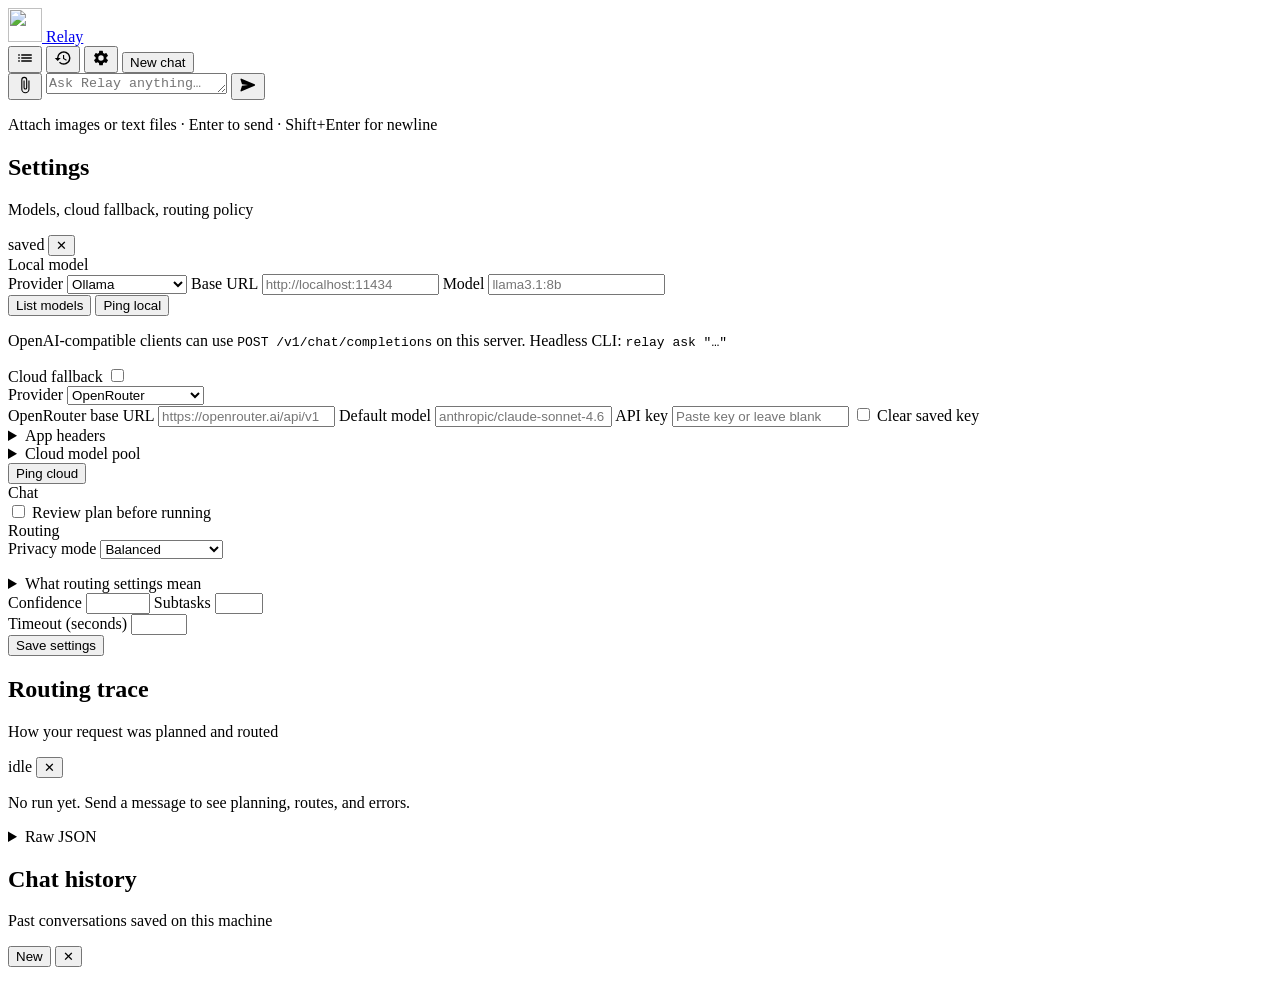
==== relay/webui_assets/index.html @ 4da7969d "Initial commit: Relay local-first model router Local-first model router with planner -> policy routi" ====
<!doctype html>
<html lang="en">
  <head>
    <meta charset="utf-8" />
    <meta name="viewport" content="width=device-width, initial-scale=1" />
    <title>Relay</title>
    <link rel="icon" href="/assets/logo-icon.png" type="image/png" />
    <link rel="preconnect" href="https://fonts.googleapis.com" />
    <link rel="preconnect" href="https://fonts.gstatic.com" crossorigin />
    <link href="https://fonts.googleapis.com/css2?family=IBM+Plex+Mono:wght@400;500&family=Outfit:wght@400;500;600;700&display=swap" rel="stylesheet" />
    <link rel="stylesheet" href="/assets/style.css" />
  </head>
  <body>
    <div class="app">
      <header class="app-header">
        <a class="brand" href="#" aria-label="Relay home">
          <img class="brand-icon" src="/assets/logo-icon.png" alt="" width="34" height="34" />
          <span class="brand-name">Relay</span>
        </a>

        <div id="headerStatus" class="header-status" aria-label="Routing status"></div>

        <div class="header-tools" aria-label="Tools">
          <button class="tool-btn" data-view="trace" type="button" title="Routing trace" aria-label="Routing trace">
            <svg viewBox="0 0 24 24" width="18" height="18" aria-hidden="true"><path fill="currentColor" d="M3 13h2v-2H3v2zm0 4h2v-2H3v2zm0-8h2V7H3v2zm4 8h14v-2H7v2zm0-4h14v-2H7v2zm0-6v2h14V7H7z"/></svg>
          </button>
          <button class="tool-btn" data-view="history" type="button" title="Chat history" aria-label="Chat history">
            <svg viewBox="0 0 24 24" width="18" height="18" aria-hidden="true"><path fill="currentColor" d="M13 3a9 9 0 0 0-9 9H1l3.89 3.89.07.14L9 12H6c0-3.87 3.13-7 7-7s7 3.13 7 7-3.13 7-7 7c-1.93 0-3.68-.79-4.94-2.06l-1.42 1.42A8.954 8.954 0 0 0 13 21a9 9 0 0 0 0-18zm-1 5v5l4.28 2.54.72-1.21-3.5-2.08V8H12z"/></svg>
          </button>
          <button class="tool-btn" data-view="settings" type="button" title="Settings" aria-label="Settings">
            <svg viewBox="0 0 24 24" width="18" height="18" aria-hidden="true"><path fill="currentColor" d="M19.14 12.94c.04-.31.06-.63.06-.94s-.02-.63-.06-.94l2.03-1.58a.49.49 0 0 0 .12-.61l-1.92-3.32a.488.488 0 0 0-.59-.22l-2.39.96a7.02 7.02 0 0 0-1.63-.94l-.36-2.54a.484.484 0 0 0-.48-.41h-3.84c-.24 0-.43.17-.47.41l-.36 2.54c-.59.24-1.13.56-1.63.94l-2.39-.96a.488.488 0 0 0-.59.22L2.74 8.87a.49.49 0 0 0 .12.61l2.03 1.58c-.04.31-.06.63-.06.94s.02.63.06.94l-2.03 1.58a.49.49 0 0 0-.12.61l1.92 3.32c.12.22.37.29.59.22l2.39-.96c.5.38 1.04.7 1.63.94l.36 2.54c.05.24.24.41.48.41h3.84c.24 0 .44-.17.47-.41l.36-2.54c.59-.24 1.13-.56 1.63-.94l2.39.96c.22.08.47 0 .59-.22l1.92-3.32a.49.49 0 0 0-.12-.61l-2.01-1.58zM12 15.6A3.6 3.6 0 1 1 15.6 12 3.6 3.6 0 0 1 12 15.6z"/></svg>
          </button>
          <button id="newChat" class="tool-btn tool-btn-text" type="button">New chat</button>
        </div>
      </header>

      <main class="workspace">
        <section id="chatLog" class="chat" aria-live="polite">
          <div id="chatInner" class="chat-inner"></div>
        </section>
        <div id="planPreview" class="plan-preview" hidden></div>

        <form id="chatForm" class="composer">
          <div class="composer-shell">
            <div id="attachmentTray" class="attachment-tray" hidden></div>
            <div class="composer-box">
              <input
                id="fileInput"
                type="file"
                multiple
                hidden
                accept="image/png,image/jpeg,image/gif,image/webp,.txt,.md,.py,.js,.ts,.json,.yaml,.yml,.csv,.html,.css,.sql,.sh,.rs,.go,.java,.c,.cpp,.rb,.php,.swift,.kt,.xml,.log"
              />
              <button id="attachButton" class="attach" type="button" title="Attach files" aria-label="Attach files">
                <svg viewBox="0 0 24 24" width="18" height="18" aria-hidden="true"><path fill="currentColor" d="M16.5 6v11.5a4 4 0 1 1-8 0V5a2.5 2.5 0 0 1 5 0v10.5a1 1 0 1 1-2 0V6h-1.5v9.5a2.5 2.5 0 0 0 5 0V5a4 4 0 1 0-8 0v12.5a5.5 5.5 0 0 0 11 0V6z"/></svg>
              </button>
              <textarea id="messageInput" rows="1" placeholder="Ask Relay anything…"></textarea>
              <button id="sendButton" class="send" type="submit" title="Send" aria-label="Send">
                <svg viewBox="0 0 24 24" width="18" height="18" aria-hidden="true"><path fill="currentColor" d="M3.4 20.4l17.45-7.48a1 1 0 0 0 0-1.84L3.4 3.6a1 1 0 0 0-1.39 1.2L4 11l8 1-8 1-1.99 6.2a1 1 0 0 0 1.39 1.2z"/></svg>
              </button>
            </div>
            <p class="composer-hint">Attach images or text files · Enter to send · Shift+Enter for newline <span id="composerHint"></span></p>
          </div>
        </form>
      </main>

      <div id="scrim" class="scrim"></div>

      <aside id="drawer-settings" class="drawer" aria-label="Settings">
        <div class="drawer-head">
          <div>
            <h2>Settings</h2>
            <p class="drawer-sub">Models, cloud fallback, routing policy</p>
          </div>
          <span id="saveState" class="pill">saved</span>
          <button class="drawer-close" type="button" data-close aria-label="Close">✕</button>
        </div>
        <div class="drawer-body">
          <div class="group">
            <div class="group-title">Local model</div>
            <label>
              <span>Provider</span>
              <select id="local_provider">
                <option value="ollama">Ollama</option>
                <option value="lmstudio">LM Studio</option>
                <option value="llamacpp">llama.cpp server</option>
                <option value="vllm">vLLM</option>
              </select>
            </label>
            <label>
              <span id="local_base_url_label">Base URL</span>
              <input id="ollama_base_url" placeholder="http://localhost:11434" />
            </label>
            <label>
              <span>Model</span>
              <input id="ollama_model" list="ollamaModels" placeholder="llama3.1:8b" />
              <datalist id="ollamaModels"></datalist>
            </label>
            <div class="row">
              <button id="refreshModels" class="ghost" type="button">List models</button>
              <button id="testLocal" class="ghost" type="button">Ping local</button>
            </div>
            <p id="secretsInfo" class="hint"></p>
            <p class="hint">OpenAI-compatible clients can use <code>POST /v1/chat/completions</code> on this server. Headless CLI: <code>relay ask "…"</code></p>
          </div>

          <div class="group">
            <div class="group-title with-switch">
              <span>Cloud fallback</span>
              <label class="switch" title="Enable cloud fallback">
                <input id="cloud_enabled" type="checkbox" />
                <span></span>
              </label>
            </div>
            <label>
              <span>Provider</span>
              <select id="cloud_provider">
                <option value="openrouter">OpenRouter</option>
                <option value="openai-compatible">OpenAI-compatible</option>
              </select>
            </label>

            <div class="provider-block" data-provider="openrouter">
              <label>
                <span>OpenRouter base URL</span>
                <input id="openrouter_base_url" placeholder="https://openrouter.ai/api/v1" />
              </label>
              <label>
                <span>Default model</span>
                <input id="openrouter_model" placeholder="anthropic/claude-sonnet-4.6" />
              </label>
              <label>
                <span>API key</span>
                <input id="openrouter_api_key" type="password" autocomplete="off" placeholder="Paste key or leave blank" />
              </label>
              <label class="check">
                <input id="openrouter_api_key_clear" type="checkbox" />
                Clear saved key
              </label>
              <details>
                <summary>App headers</summary>
                <label>
                  <span>Site URL</span>
                  <input id="openrouter_site_url" />
                </label>
                <label>
                  <span>App name</span>
                  <input id="openrouter_app_name" />
                </label>
              </details>
              <details>
                <summary>Cloud model pool</summary>
                <p class="hint">
                  Capability → model map. Unmapped subtasks use the default model above.
                </p>
                <label>
                  <span>JSON map</span>
                  <textarea id="cloud_model_map" rows="9" spellcheck="false"
                    placeholder='{"reasoning": "anthropic/claude-opus-4.8"}'></textarea>
                </label>
              </details>
            </div>

            <div class="provider-block" data-provider="openai-compatible" hidden>
              <label>
                <span>Base URL</span>
                <input id="openai_compat_base_url" placeholder="https://api.openai.com/v1" />
              </label>
              <label>
                <span>Model</span>
                <input id="openai_compat_model" placeholder="gpt-5.5" />
              </label>
              <label>
                <span>API key</span>
                <input id="openai_compat_api_key" type="password" autocomplete="off" placeholder="Paste key or leave blank" />
              </label>
              <label class="check">
                <input id="openai_compat_api_key_clear" type="checkbox" />
                Clear saved key
              </label>
            </div>

            <button id="testCloud" class="ghost wide" type="button">Ping cloud</button>
          </div>

          <div class="group">
            <div class="group-title">Chat</div>
            <label class="check">
              <input id="planner_preview_enabled" type="checkbox" />
              Review plan before running
            </label>
          </div>

          <div class="group">
            <div class="group-title">Routing</div>
            <label>
              <span>Privacy mode</span>
              <select id="privacy_mode">
                <option value="balanced">Balanced</option>
                <option value="strict">Strict local</option>
                <option value="permissive">Permissive cloud</option>
              </select>
            </label>
            <p id="privacyModeHelp" class="hint routing-help"></p>
            <details class="routing-details">
              <summary>What routing settings mean</summary>
              <dl class="routing-glossary">
                <dt>Privacy mode</dt>
                <dd>Controls when sensitive subtasks must stay on your local model instead of cloud.</dd>
                <dt>Balanced</dt>
                <dd>High-sensitivity tasks and prompts mentioning secrets stay local. Difficult work still routes to cloud when enabled.</dd>
                <dt>Strict local</dt>
                <dd>Also keeps medium-sensitivity subtasks local. Use when you want tighter data control.</dd>
                <dt>Permissive cloud</dt>
                <dd>Does not force local for sensitivity alone — only explicit secret keywords still stay local.</dd>
                <dt>Confidence</dt>
                <dd>For simple local tasks only: if the local answer scores below this (0–1), Relay retries on cloud.</dd>
                <dt>Subtasks</dt>
                <dd>Max subtasks per request. Independent subtasks run in parallel up to this limit.</dd>
                <dt>Auto routing</dt>
                <dd>Relay picks local vs cloud from capabilities. Difficult work (coding, math, proofs) never runs locally when cloud is on.</dd>
              </dl>
            </details>
            <div class="split">
              <label>
                <span>Confidence</span>
                <input id="min_local_confidence" type="number" min="0" max="1" step="0.01" />
              </label>
              <label>
                <span>Subtasks</span>
                <input id="max_subtasks" type="number" min="1" max="24" step="1" />
              </label>
            </div>
            <label>
              <span>Timeout (seconds)</span>
              <input id="request_timeout_seconds" type="number" min="1" max="600" step="1" />
            </label>
          </div>

          <button id="saveSetup" class="primary wide" type="button">Save settings</button>
          <p id="configPath" class="path"></p>
        </div>
      </aside>

      <aside id="drawer-trace" class="drawer" aria-label="Trace">
        <div class="drawer-head">
          <div>
            <h2>Routing trace</h2>
            <p class="drawer-sub">How your request was planned and routed</p>
          </div>
          <span id="traceState" class="pill">idle</span>
          <button class="drawer-close" type="button" data-close aria-label="Close">✕</button>
        </div>
        <div class="drawer-body">
          <p id="traceSummary" class="empty">No run yet. Send a message to see planning, routes, and errors.</p>
          <div id="traceUsage" class="trace-usage" hidden></div>
          <div id="routeList" class="routes"></div>
          <details class="json-box">
            <summary>Raw JSON</summary>
            <pre id="traceJson">{}</pre>
          </details>
        </div>
      </aside>

      <aside id="drawer-history" class="drawer" aria-label="History">
        <div class="drawer-head">
          <div>
            <h2>Chat history</h2>
            <p class="drawer-sub">Past conversations saved on this machine</p>
          </div>
          <button id="historyNew" class="ghost" type="button">New</button>
          <button class="drawer-close" type="button" data-close aria-label="Close">✕</button>
        </div>
        <div class="drawer-body">
          <div id="historyList" class="history-list"></div>
          <p id="historyPath" class="path"></p>
        </div>
      </aside>
    </div>

    <div id="toast" class="toast" hidden></div>
    <script src="/assets/app.js"></script>
  </body>
</html>
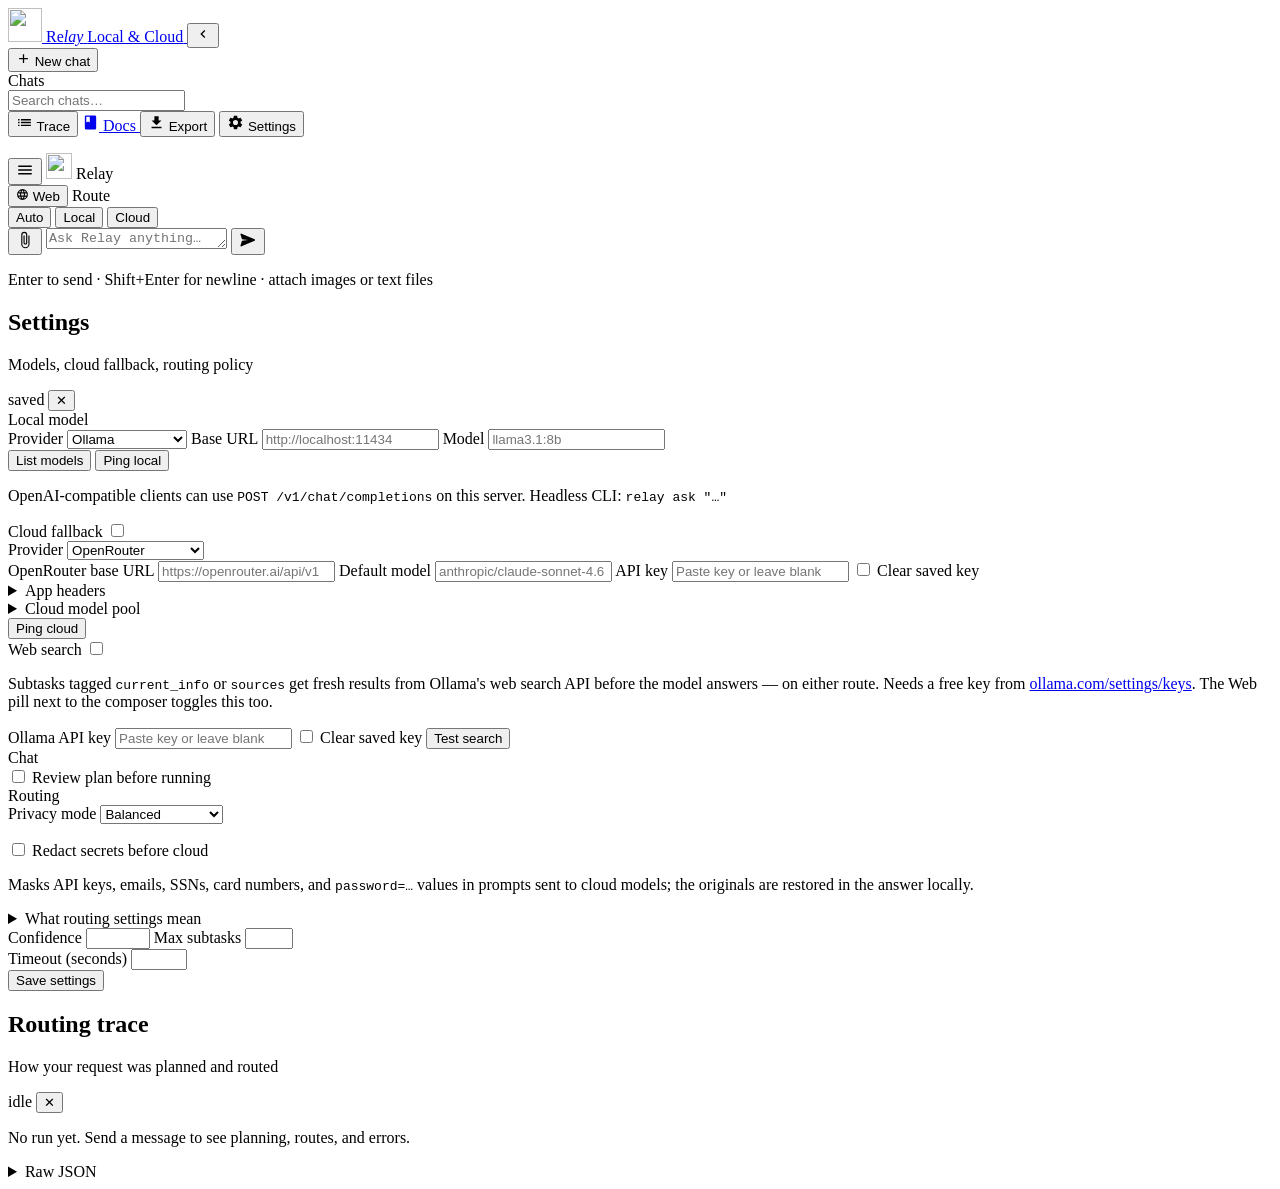
==== commit c7dca3a3: "Redesign UI and add routing, search, and privacy features UI: - Sidebar app layout (collapsible rail" ====
--- a/relay/webui_assets/index.html
+++ b/relay/webui_assets/index.html
@@ -7,62 +7,112 @@
     <link rel="icon" href="/assets/logo-icon.png" type="image/png" />
     <link rel="preconnect" href="https://fonts.googleapis.com" />
     <link rel="preconnect" href="https://fonts.gstatic.com" crossorigin />
-    <link href="https://fonts.googleapis.com/css2?family=IBM+Plex+Mono:wght@400;500&family=Outfit:wght@400;500;600;700&display=swap" rel="stylesheet" />
+    <link href="https://fonts.googleapis.com/css2?family=Bricolage+Grotesque:wght@400..700&family=Archivo:wght@400..700&family=Spline+Sans+Mono:wght@400..600&display=swap" rel="stylesheet" />
     <link rel="stylesheet" href="/assets/style.css" />
   </head>
   <body>
     <div class="app">
-      <header class="app-header">
-        <a class="brand" href="#" aria-label="Relay home">
-          <img class="brand-icon" src="/assets/logo-icon.png" alt="" width="34" height="34" />
-          <span class="brand-name">Relay</span>
-        </a>
-
-        <div id="headerStatus" class="header-status" aria-label="Routing status"></div>
-
-        <div class="header-tools" aria-label="Tools">
-          <button class="tool-btn" data-view="trace" type="button" title="Routing trace" aria-label="Routing trace">
-            <svg viewBox="0 0 24 24" width="18" height="18" aria-hidden="true"><path fill="currentColor" d="M3 13h2v-2H3v2zm0 4h2v-2H3v2zm0-8h2V7H3v2zm4 8h14v-2H7v2zm0-4h14v-2H7v2zm0-6v2h14V7H7z"/></svg>
+      <aside class="sidebar" aria-label="Navigation">
+        <div class="side-top">
+          <a class="brand" href="#" aria-label="Relay home">
+            <span class="brand-coin"><img src="/assets/logo-icon.png" alt="" width="34" height="34" /></span>
+            <span class="brand-word">
+              <span class="brand-name">Re<em>lay</em></span>
+              <span class="brand-tag">Local &amp; Cloud</span>
+            </span>
+          </a>
+          <button id="sidebarCollapse" class="side-collapse" type="button" title="Collapse sidebar" aria-label="Collapse sidebar">
+            <svg viewBox="0 0 24 24" width="16" height="16" aria-hidden="true"><path fill="currentColor" d="M15.41 7.41 14 6l-6 6 6 6 1.41-1.41L10.83 12z"/></svg>
           </button>
-          <button class="tool-btn" data-view="history" type="button" title="Chat history" aria-label="Chat history">
-            <svg viewBox="0 0 24 24" width="18" height="18" aria-hidden="true"><path fill="currentColor" d="M13 3a9 9 0 0 0-9 9H1l3.89 3.89.07.14L9 12H6c0-3.87 3.13-7 7-7s7 3.13 7 7-3.13 7-7 7c-1.93 0-3.68-.79-4.94-2.06l-1.42 1.42A8.954 8.954 0 0 0 13 21a9 9 0 0 0 0-18zm-1 5v5l4.28 2.54.72-1.21-3.5-2.08V8H12z"/></svg>
+        </div>
+
+        <button id="newChat" class="primary new-chat" type="button">
+          <svg viewBox="0 0 24 24" width="15" height="15" aria-hidden="true"><path fill="currentColor" d="M19 13h-6v6h-2v-6H5v-2h6V5h2v6h6v2z"/></svg>
+          <span class="label">New chat</span>
+        </button>
+
+        <div class="side-label">Chats</div>
+        <input id="historySearch" class="history-search" type="search" placeholder="Search chats…" autocomplete="off" />
+        <div id="historyList" class="history-list"></div>
+
+        <div class="side-foot">
+          <div id="headerStatus" class="side-status" aria-label="Routing status"></div>
+          <div class="side-actions">
+            <button class="tool-btn" data-view="trace" type="button" title="Routing trace" aria-label="Routing trace">
+              <svg viewBox="0 0 24 24" width="17" height="17" aria-hidden="true"><path fill="currentColor" d="M3 13h2v-2H3v2zm0 4h2v-2H3v2zm0-8h2V7H3v2zm4 8h14v-2H7v2zm0-4h14v-2H7v2zm0-6v2h14V7H7z"/></svg>
+              <span>Trace</span>
+            </button>
+            <a class="tool-btn" href="/docs" target="_blank" rel="noopener" title="Documentation" aria-label="Documentation">
+              <svg viewBox="0 0 24 24" width="17" height="17" aria-hidden="true"><path fill="currentColor" d="M18 2H6a2 2 0 0 0-2 2v16a2 2 0 0 0 2 2h12a2 2 0 0 0 2-2V4a2 2 0 0 0-2-2zM6 4h5v8l-2.5-1.5L6 12V4z"/></svg>
+              <span>Docs</span>
+            </a>
+            <button id="exportChat" class="tool-btn" type="button" title="Export current chat as Markdown" aria-label="Export current chat as Markdown">
+              <svg viewBox="0 0 24 24" width="17" height="17" aria-hidden="true"><path fill="currentColor" d="M19 9h-4V3H9v6H5l7 7 7-7zM5 18v2h14v-2H5z"/></svg>
+              <span>Export</span>
+            </button>
+            <button class="tool-btn" data-view="settings" type="button" title="Settings" aria-label="Settings">
+              <svg viewBox="0 0 24 24" width="17" height="17" aria-hidden="true"><path fill="currentColor" d="M19.14 12.94c.04-.31.06-.63.06-.94s-.02-.63-.06-.94l2.03-1.58a.49.49 0 0 0 .12-.61l-1.92-3.32a.488.488 0 0 0-.59-.22l-2.39.96a7.02 7.02 0 0 0-1.63-.94l-.36-2.54a.484.484 0 0 0-.48-.41h-3.84c-.24 0-.43.17-.47.41l-.36 2.54c-.59.24-1.13.56-1.63.94l-2.39-.96a.488.488 0 0 0-.59.22L2.74 8.87a.49.49 0 0 0 .12.61l2.03 1.58c-.04.31-.06.63-.06.94s.02.63.06.94l-2.03 1.58a.49.49 0 0 0-.12.61l1.92 3.32c.12.22.37.29.59.22l2.39-.96c.5.38 1.04.7 1.63.94l.36 2.54c.05.24.24.41.48.41h3.84c.24 0 .44-.17.47-.41l.36-2.54c.59-.24 1.13-.56 1.63-.94l2.39.96c.22.08.47 0 .59-.22l1.92-3.32a.49.49 0 0 0-.12-.61l-2.01-1.58zM12 15.6A3.6 3.6 0 1 1 15.6 12 3.6 3.6 0 0 1 12 15.6z"/></svg>
+              <span>Settings</span>
+            </button>
+          </div>
+          <p id="historyPath" class="path"></p>
+        </div>
+      </aside>
+
+      <div class="main">
+        <header class="mobile-bar">
+          <button id="sidebarToggle" class="tool-btn" type="button" title="Menu" aria-label="Open menu">
+            <svg viewBox="0 0 24 24" width="18" height="18" aria-hidden="true"><path fill="currentColor" d="M3 6h18v2H3V6zm0 5h18v2H3v-2zm0 5h18v2H3v-2z"/></svg>
           </button>
-          <button class="tool-btn" data-view="settings" type="button" title="Settings" aria-label="Settings">
-            <svg viewBox="0 0 24 24" width="18" height="18" aria-hidden="true"><path fill="currentColor" d="M19.14 12.94c.04-.31.06-.63.06-.94s-.02-.63-.06-.94l2.03-1.58a.49.49 0 0 0 .12-.61l-1.92-3.32a.488.488 0 0 0-.59-.22l-2.39.96a7.02 7.02 0 0 0-1.63-.94l-.36-2.54a.484.484 0 0 0-.48-.41h-3.84c-.24 0-.43.17-.47.41l-.36 2.54c-.59.24-1.13.56-1.63.94l-2.39-.96a.488.488 0 0 0-.59.22L2.74 8.87a.49.49 0 0 0 .12.61l2.03 1.58c-.04.31-.06.63-.06.94s.02.63.06.94l-2.03 1.58a.49.49 0 0 0-.12.61l1.92 3.32c.12.22.37.29.59.22l2.39-.96c.5.38 1.04.7 1.63.94l.36 2.54c.05.24.24.41.48.41h3.84c.24 0 .44-.17.47-.41l.36-2.54c.59-.24 1.13-.56 1.63-.94l2.39.96c.22.08.47 0 .59-.22l1.92-3.32a.49.49 0 0 0-.12-.61l-2.01-1.58zM12 15.6A3.6 3.6 0 1 1 15.6 12 3.6 3.6 0 0 1 12 15.6z"/></svg>
-          </button>
-          <button id="newChat" class="tool-btn tool-btn-text" type="button">New chat</button>
-        </div>
-      </header>
-
-      <main class="workspace">
-        <section id="chatLog" class="chat" aria-live="polite">
-          <div id="chatInner" class="chat-inner"></div>
-        </section>
-        <div id="planPreview" class="plan-preview" hidden></div>
-
-        <form id="chatForm" class="composer">
-          <div class="composer-shell">
-            <div id="attachmentTray" class="attachment-tray" hidden></div>
-            <div class="composer-box">
-              <input
-                id="fileInput"
-                type="file"
-                multiple
-                hidden
-                accept="image/png,image/jpeg,image/gif,image/webp,.txt,.md,.py,.js,.ts,.json,.yaml,.yml,.csv,.html,.css,.sql,.sh,.rs,.go,.java,.c,.cpp,.rb,.php,.swift,.kt,.xml,.log"
-              />
-              <button id="attachButton" class="attach" type="button" title="Attach files" aria-label="Attach files">
-                <svg viewBox="0 0 24 24" width="18" height="18" aria-hidden="true"><path fill="currentColor" d="M16.5 6v11.5a4 4 0 1 1-8 0V5a2.5 2.5 0 0 1 5 0v10.5a1 1 0 1 1-2 0V6h-1.5v9.5a2.5 2.5 0 0 0 5 0V5a4 4 0 1 0-8 0v12.5a5.5 5.5 0 0 0 11 0V6z"/></svg>
-              </button>
-              <textarea id="messageInput" rows="1" placeholder="Ask Relay anything…"></textarea>
-              <button id="sendButton" class="send" type="submit" title="Send" aria-label="Send">
-                <svg viewBox="0 0 24 24" width="18" height="18" aria-hidden="true"><path fill="currentColor" d="M3.4 20.4l17.45-7.48a1 1 0 0 0 0-1.84L3.4 3.6a1 1 0 0 0-1.39 1.2L4 11l8 1-8 1-1.99 6.2a1 1 0 0 0 1.39 1.2z"/></svg>
-              </button>
-            </div>
-            <p class="composer-hint">Attach images or text files · Enter to send · Shift+Enter for newline <span id="composerHint"></span></p>
-          </div>
-        </form>
-      </main>
+          <span class="mobile-brand">
+            <img src="/assets/logo-icon.png" alt="" width="26" height="26" />
+            Relay
+          </span>
+        </header>
+
+        <main class="workspace">
+          <section id="chatLog" class="chat" aria-live="polite">
+            <div id="chatInner" class="chat-inner"></div>
+          </section>
+          <div id="planPreview" class="plan-preview" hidden></div>
+
+          <form id="chatForm" class="composer">
+            <div class="composer-shell">
+              <div id="attachmentTray" class="attachment-tray" hidden></div>
+              <div class="composer-top">
+                <button id="webToggle" class="web-toggle" type="button" title="Toggle web search for current-info subtasks">
+                  <svg viewBox="0 0 24 24" width="13" height="13" aria-hidden="true"><path fill="currentColor" d="M12 2a10 10 0 1 0 0 20 10 10 0 0 0 0-20zm6.93 6h-2.95a15.7 15.7 0 0 0-1.38-3.56A8.03 8.03 0 0 1 18.93 8zM12 4.04c.83 1.2 1.48 2.53 1.91 3.96h-3.82A14 14 0 0 1 12 4.04zM4.26 14a8.1 8.1 0 0 1 0-4h3.38a16.5 16.5 0 0 0 0 4H4.26zm.81 2h2.95c.32 1.25.78 2.45 1.38 3.56A8.03 8.03 0 0 1 5.07 16zm2.95-8H5.07a8.03 8.03 0 0 1 4.33-3.56A15.7 15.7 0 0 0 8.02 8zM12 19.96A14 14 0 0 1 10.09 16h3.82c-.43 1.43-1.08 2.76-1.91 3.96zM14.34 14H9.66a14.6 14.6 0 0 1 0-4h4.68a14.6 14.6 0 0 1 0 4zm.25 5.56c.6-1.11 1.06-2.31 1.38-3.56h2.95a8.03 8.03 0 0 1-4.33 3.56zM16.36 14a16.5 16.5 0 0 0 0-4h3.38a8.1 8.1 0 0 1 0 4h-3.38z"/></svg>
+                  Web
+                </button>
+                <span class="composer-top-spacer"></span>
+                <span class="route-mode-label">Route</span>
+                <div id="routeMode" class="route-mode" role="group" aria-label="Routing mode">
+                  <button type="button" class="route-mode-btn" data-mode="auto" title="Relay picks local or cloud per subtask">Auto</button>
+                  <button type="button" class="route-mode-btn" data-mode="local" title="Force every subtask onto the local model">Local</button>
+                  <button type="button" class="route-mode-btn" data-mode="cloud" title="Prefer cloud for every subtask (privacy rules still apply)">Cloud</button>
+                </div>
+              </div>
+              <div class="composer-box">
+                <input
+                  id="fileInput"
+                  type="file"
+                  multiple
+                  hidden
+                  accept="image/png,image/jpeg,image/gif,image/webp,.txt,.md,.py,.js,.ts,.json,.yaml,.yml,.csv,.html,.css,.sql,.sh,.rs,.go,.java,.c,.cpp,.rb,.php,.swift,.kt,.xml,.log"
+                />
+                <button id="attachButton" class="attach" type="button" title="Attach files" aria-label="Attach files">
+                  <svg viewBox="0 0 24 24" width="18" height="18" aria-hidden="true"><path fill="currentColor" d="M16.5 6v11.5a4 4 0 1 1-8 0V5a2.5 2.5 0 0 1 5 0v10.5a1 1 0 1 1-2 0V6h-1.5v9.5a2.5 2.5 0 0 0 5 0V5a4 4 0 1 0-8 0v12.5a5.5 5.5 0 0 0 11 0V6z"/></svg>
+                </button>
+                <textarea id="messageInput" rows="1" placeholder="Ask Relay anything…"></textarea>
+                <button id="sendButton" class="send" type="submit" title="Send" aria-label="Send">
+                  <svg viewBox="0 0 24 24" width="18" height="18" aria-hidden="true"><path fill="currentColor" d="M3.4 20.4l17.45-7.48a1 1 0 0 0 0-1.84L3.4 3.6a1 1 0 0 0-1.39 1.2L4 11l8 1-8 1-1.99 6.2a1 1 0 0 0 1.39 1.2z"/></svg>
+                </button>
+              </div>
+              <p class="composer-hint">Enter to send · Shift+Enter for newline · attach images or text files</p>
+            </div>
+          </form>
+        </main>
+      </div>
 
       <div id="scrim" class="scrim"></div>
 
@@ -96,6 +146,7 @@
               <input id="ollama_model" list="ollamaModels" placeholder="llama3.1:8b" />
               <datalist id="ollamaModels"></datalist>
             </label>
+            <p id="localModelWarning" class="hint model-warning" hidden></p>
             <div class="row">
               <button id="refreshModels" class="ghost" type="button">List models</button>
               <button id="testLocal" class="ghost" type="button">Ping local</button>
@@ -184,6 +235,31 @@
           </div>
 
           <div class="group">
+            <div class="group-title with-switch">
+              <span>Web search</span>
+              <label class="switch" title="Enable web search for current-info subtasks">
+                <input id="web_search_enabled" type="checkbox" />
+                <span></span>
+              </label>
+            </div>
+            <p class="hint">
+              Subtasks tagged <code>current_info</code> or <code>sources</code> get fresh results from
+              Ollama's web search API before the model answers — on either route. Needs a free key from
+              <a href="https://ollama.com/settings/keys" target="_blank" rel="noopener noreferrer">ollama.com/settings/keys</a>.
+              The Web pill next to the composer toggles this too.
+            </p>
+            <label>
+              <span>Ollama API key</span>
+              <input id="ollama_api_key" type="password" autocomplete="off" placeholder="Paste key or leave blank" />
+            </label>
+            <label class="check">
+              <input id="ollama_api_key_clear" type="checkbox" />
+              Clear saved key
+            </label>
+            <button id="testSearch" class="ghost wide" type="button">Test search</button>
+          </div>
+
+          <div class="group">
             <div class="group-title">Chat</div>
             <label class="check">
               <input id="planner_preview_enabled" type="checkbox" />
@@ -202,6 +278,14 @@
               </select>
             </label>
             <p id="privacyModeHelp" class="hint routing-help"></p>
+            <label class="check">
+              <input id="cloud_redaction" type="checkbox" />
+              Redact secrets before cloud
+            </label>
+            <p class="hint">
+              Masks API keys, emails, SSNs, card numbers, and <code>password=…</code> values in prompts
+              sent to cloud models; the originals are restored in the answer locally.
+            </p>
             <details class="routing-details">
               <summary>What routing settings mean</summary>
               <dl class="routing-glossary">
@@ -215,8 +299,8 @@
                 <dd>Does not force local for sensitivity alone — only explicit secret keywords still stay local.</dd>
                 <dt>Confidence</dt>
                 <dd>For simple local tasks only: if the local answer scores below this (0–1), Relay retries on cloud.</dd>
-                <dt>Subtasks</dt>
-                <dd>Max subtasks per request. Independent subtasks run in parallel up to this limit.</dd>
+                <dt>Max subtasks</dt>
+                <dd>Cap on subtasks per request. Independent subtasks run in parallel up to this limit.</dd>
                 <dt>Auto routing</dt>
                 <dd>Relay picks local vs cloud from capabilities. Difficult work (coding, math, proofs) never runs locally when cloud is on.</dd>
               </dl>
@@ -227,7 +311,7 @@
                 <input id="min_local_confidence" type="number" min="0" max="1" step="0.01" />
               </label>
               <label>
-                <span>Subtasks</span>
+                <span>Max subtasks</span>
                 <input id="max_subtasks" type="number" min="1" max="24" step="1" />
               </label>
             </div>
@@ -261,24 +345,9 @@
           </details>
         </div>
       </aside>
-
-      <aside id="drawer-history" class="drawer" aria-label="History">
-        <div class="drawer-head">
-          <div>
-            <h2>Chat history</h2>
-            <p class="drawer-sub">Past conversations saved on this machine</p>
-          </div>
-          <button id="historyNew" class="ghost" type="button">New</button>
-          <button class="drawer-close" type="button" data-close aria-label="Close">✕</button>
-        </div>
-        <div class="drawer-body">
-          <div id="historyList" class="history-list"></div>
-          <p id="historyPath" class="path"></p>
-        </div>
-      </aside>
     </div>
 
     <div id="toast" class="toast" hidden></div>
     <script src="/assets/app.js"></script>
   </body>
-</html>+</html>
